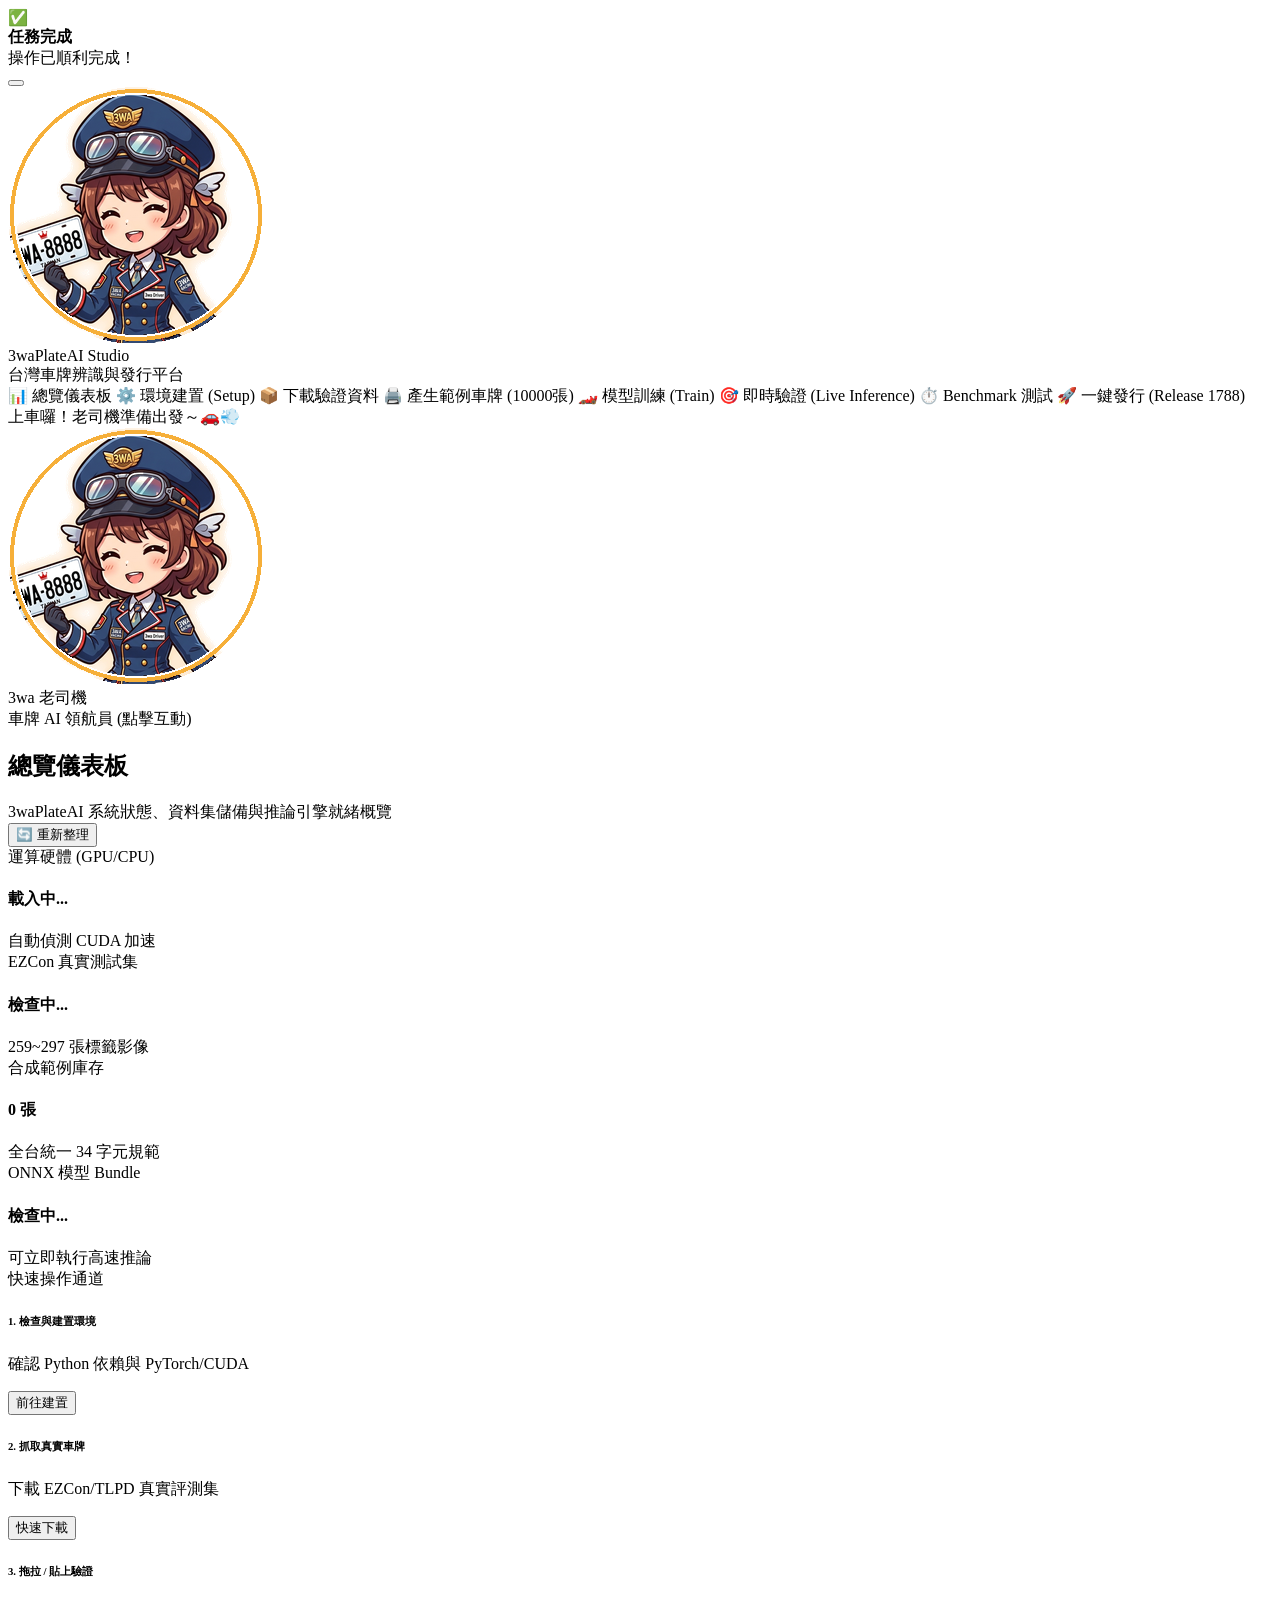
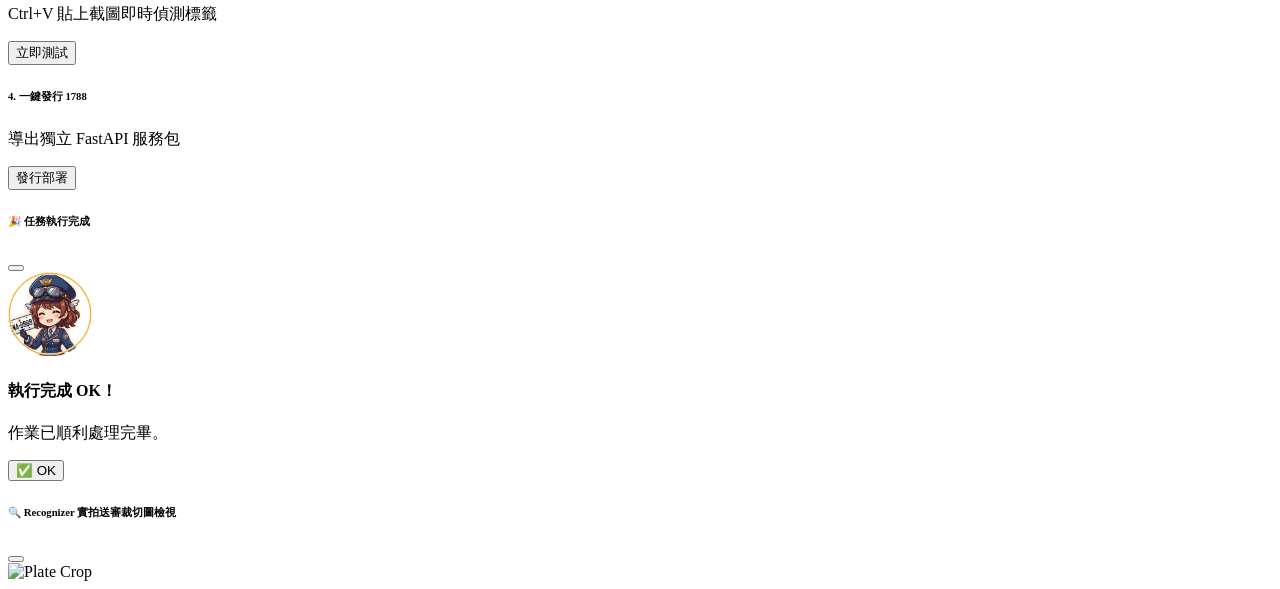
==== web/index.html @ e23be543 "修正辨識狀況" ====
<!doctype html>
<html lang="zh-Hant">
<head>
    <meta charset="utf-8">
    <meta name="viewport" content="width=device-width, initial-scale=1">
    <title>3waPlateAI Studio - 台灣車牌 AI 工作台</title>
    <!-- Local Offline CSS Assets -->
    <link rel="stylesheet" href="/css/reset.css">
    <link rel="stylesheet" href="/css/bootstrap.min.css">
    <link rel="stylesheet" href="/css/app.css">
    <link rel="icon" href="/assets/mascot_avatar.png" type="image/png">
</head>
<body>
<!-- Toast Notification Container -->
<div class="toast-container position-fixed top-0 end-0 p-3" style="z-index: 1080;">
    <div id="app-toast" class="toast align-items-center text-white bg-success border-0 shadow-lg" role="alert" aria-live="assertive" aria-atomic="true">
        <div class="d-flex">
            <div class="toast-body d-flex align-items-center gap-2">
                <span class="fs-4" id="toast-icon">✅</span>
                <div>
                    <strong id="toast-title">任務完成</strong>
                    <div class="small" id="toast-message">操作已順利完成！</div>
                </div>
            </div>
            <button type="button" class="btn-close btn-close-white me-2 m-auto" data-bs-dismiss="toast" aria-label="Close"></button>
        </div>
    </div>
</div>

<div class="layout">
    <!-- Left Navigation Sidebar -->
    <aside class="sidebar">
        <div>
            <div class="brand-section">
                <img src="/assets/mascot_avatar.png" alt="3wa Avatar" class="brand-avatar">
                <div>
                    <div class="brand-title">3waPlateAI Studio</div>
                    <div class="brand-sub">台灣車牌辨識與發行平台</div>
                </div>
            </div>

            <nav class="nav-list">
                <a class="nav-item active" data-tab="dashboard">
                    <span>📊</span> 總覽儀表板
                </a>
                <a class="nav-item" data-tab="env">
                    <span>⚙️</span> 環境建置 (Setup)
                </a>
                <a class="nav-item" data-tab="dataset">
                    <span>📦</span> 下載驗證資料
                </a>
                <a class="nav-item" data-tab="generate">
                    <span>🖨️</span> 產生範例車牌 (10000張)
                </a>
                <a class="nav-item" data-tab="train">
                    <span>🏎️</span> 模型訓練 (Train)
                </a>
                <a class="nav-item" data-tab="inference">
                    <span>🎯</span> 即時驗證 (Live Inference)
                </a>
                <a class="nav-item" data-tab="benchmark">
                    <span>⏱️</span> Benchmark 測試
                </a>
                <a class="nav-item" data-tab="release">
                    <span>🚀</span> 一鍵發行 (Release 1788)
                </a>
            </nav>
        </div>

        <!-- 3wa Mascot Interactive Widget -->
        <div class="sidebar-mascot" id="sidebar-mascot" title="點我切換老司機台詞！">
            <div class="mascot-bubble">
                <span id="mascot-bubble-text">上車囉！老司機準備出發～🚗💨</span>
            </div>
            <div class="mascot-info">
                <img src="/assets/mascot_avatar.png" alt="3wa Mascot" class="mascot-thumb">
                <div>
                    <div class="mascot-name">3wa 老司機</div>
                    <div class="mascot-role">車牌 AI 領航員 (點擊互動)</div>
                </div>
            </div>
        </div>
    </aside>

    <!-- Main Content Area -->
    <main class="main">
        <!-- 1. Dashboard Section -->
        <section id="section-dashboard" class="page-section">
            <div class="top-bar">
                <div>
                    <h1 class="page-title">總覽儀表板</h1>
                    <div class="page-desc">3waPlateAI 系統狀態、資料集儲備與推論引擎就緒概覽</div>
                </div>
                <div>
                    <button class="btn btn-outline-primary btn-sm" onclick="location.reload()">🔄 重新整理</button>
                </div>
            </div>

            <div class="row g-3 mb-4">
                <div class="col-md-3">
                    <div class="panel h-100">
                        <div class="text-muted small">運算硬體 (GPU/CPU)</div>
                        <h4 class="mt-2 text-primary" id="stat-gpu">載入中...</h4>
                        <div class="text-secondary small">自動偵測 CUDA 加速</div>
                    </div>
                </div>
                <div class="col-md-3">
                    <div class="panel h-100">
                        <div class="text-muted small">EZCon 真實測試集</div>
                        <h4 class="mt-2" id="stat-ezcon">檢查中...</h4>
                        <div class="text-secondary small">259~297 張標籤影像</div>
                    </div>
                </div>
                <div class="col-md-3">
                    <div class="panel h-100">
                        <div class="text-muted small">合成範例庫存</div>
                        <h4 class="mt-2 text-success" id="stat-synth">0 張</h4>
                        <div class="text-secondary small">全台統一 34 字元規範</div>
                    </div>
                </div>
                <div class="col-md-3">
                    <div class="panel h-100">
                        <div class="text-muted small">ONNX 模型 Bundle</div>
                        <h4 class="mt-2 text-info" id="stat-model">檢查中...</h4>
                        <div class="text-secondary small">可立即執行高速推論</div>
                    </div>
                </div>
            </div>

            <!-- Quick Action Grid -->
            <div class="panel">
                <div class="panel-title">快速操作通道</div>
                <div class="row g-3">
                    <div class="col-md-6 col-lg-3">
                        <div class="card p-3 border-0 bg-light">
                            <h6>1. 檢查與建置環境</h6>
                            <p class="small text-muted mb-2">確認 Python 依賴與 PyTorch/CUDA</p>
                            <button class="btn btn-primary btn-sm" onclick="$('.nav-item[data-tab=env]').click()">前往建置</button>
                        </div>
                    </div>
                    <div class="col-md-6 col-lg-3">
                        <div class="card p-3 border-0 bg-light">
                            <h6>2. 抓取真實車牌</h6>
                            <p class="small text-muted mb-2">下載 EZCon/TLPD 真實評測集</p>
                            <button class="btn btn-secondary btn-sm" onclick="$('.nav-item[data-tab=dataset]').click()">快速下載</button>
                        </div>
                    </div>
                    <div class="col-md-6 col-lg-3">
                        <div class="card p-3 border-0 bg-light">
                            <h6>3. 拖拉 / 貼上驗證</h6>
                            <p class="small text-muted mb-2">Ctrl+V 貼上截圖即時偵測標籤</p>
                            <button class="btn btn-success btn-sm" onclick="$('.nav-item[data-tab=inference]').click()">立即測試</button>
                        </div>
                    </div>
                    <div class="col-md-6 col-lg-3">
                        <div class="card p-3 border-0 bg-light">
                            <h6>4. 一鍵發行 1788</h6>
                            <p class="small text-muted mb-2">導出獨立 FastAPI 服務包</p>
                            <button class="btn btn-warning btn-sm" onclick="$('.nav-item[data-tab=release]').click()">發行部署</button>
                        </div>
                    </div>
                </div>
            </div>
        </section>

        <!-- 2. Environment Setup Section -->
        <section id="section-env" class="page-section" style="display: none;">
            <div class="top-bar">
                <div>
                    <h1 class="page-title">環境建置 (Environment Setup)</h1>
                    <div class="page-desc">一鍵檢查並建置本機執行環境、依賴套件與顯卡加速支援</div>
                </div>
            </div>

            <div class="panel">
                <div class="panel-title">
                    <span>建置作業進度</span>
                    <button class="btn btn-outline-secondary btn-sm btn-toggle-terminal" data-target="#term-env">展開/收合 Detail</button>
                </div>
                <div class="progress mb-3" style="height: 22px;">
                    <div class="progress-bar progress-bar-striped progress-bar-animated bg-primary" id="prog-env" role="progressbar" style="width: 0%;">0%</div>
                </div>
                <div id="status-box-env" class="task-status-box my-2" style="display: none;"></div>
                <div class="d-flex align-items-center gap-2">
                    <button class="btn btn-primary" id="btn-build-env">🚀 開始環境建置與依賴檢查</button>
                    <span id="badge-env" class="badge bg-success p-2" style="display: none;">✅ 已完成 (100%)</span>
                </div>

                <!-- Hacker Terminal -->
                <div class="terminal-window" id="term-env">
                    <div class="terminal-header">
                        <div class="terminal-dots">
                            <span class="dot red"></span>
                            <span class="dot yellow"></span>
                            <span class="dot green"></span>
                        </div>
                        <span class="terminal-title">Terminal Console - Environment Build</span>
                        <span></span>
                    </div>
                    <div class="terminal-body"></div>
                </div>
            </div>
        </section>

        <!-- 3. Download Datasets Section -->
        <section id="section-dataset" class="page-section" style="display: none;">
            <div class="top-bar">
                <div>
                    <h1 class="page-title">下載驗證資料 (Download Validation Datasets)</h1>
                    <div class="page-desc">快速下載台灣真實車牌影像資料集（含 EZCon 辨識標籤與 TLPD 檢測四角標註）</div>
                </div>
            </div>

            <div class="row g-3">
                <div class="col-md-6">
                    <div class="panel h-100">
                        <h5>EZCon 台灣車牌真實測試集</h5>
                        <p class="text-muted small">來源：Hugging Face <code>EZCon/taiwan-license-plate-recognition</code><br>包含約 259~297 張真實自用小客車照片，具備文字標註與旋轉框。</p>
                        <button class="btn btn-primary" id="btn-fetch-ezcon">📥 下載 EZCon 測試集</button>
                    </div>
                </div>
                <div class="col-md-6">
                    <div class="panel h-100">
                        <h5>TLPD 台灣車輛車牌檢測集</h5>
                        <p class="text-muted small">來源：Hugging Face <code>evan6007/TLPD</code> (MIT 授權)<br>包含 3,032 張台灣車輛街景影像與 LabelMe 車牌多邊形標註。</p>
                        <button class="btn btn-secondary" id="btn-fetch-tlpd">📥 同步 TLPD 檢測集 (3032張)</button>
                    </div>
                </div>
            </div>

            <div class="panel mt-3">
                <div class="panel-title">
                    <span>下載進度與日誌</span>
                    <button class="btn btn-outline-secondary btn-sm btn-toggle-terminal" data-target="#term-dataset">展開/收合 Detail</button>
                </div>
                <div class="progress mb-3" style="height: 22px;">
                    <div class="progress-bar progress-bar-striped progress-bar-animated bg-info" id="prog-dataset" role="progressbar" style="width: 0%;">0%</div>
                </div>
                <div id="status-box-dataset" class="task-status-box my-2" style="display: none;"></div>
                <div class="terminal-window" id="term-dataset">
                    <div class="terminal-header">
                        <div class="terminal-dots">
                            <span class="dot red"></span>
                            <span class="dot yellow"></span>
                            <span class="dot green"></span>
                        </div>
                        <span class="terminal-title">Terminal Console - Dataset Downloader</span>
                        <span></span>
                    </div>
                    <div class="terminal-body"></div>
                </div>
            </div>
        </section>

        <!-- 4. Generate Synthetic Section -->
        <section id="section-generate" class="page-section" style="display: none;">
            <div class="top-bar">
                <div>
                    <h1 class="page-title">產生範例車牌 (Synthetic Data Generation)</h1>
                    <div class="page-desc">使用公路局專屬字型與全台統一規則，大量合成訓練與評測車牌</div>
                </div>
            </div>

            <div class="panel">
                <div class="row g-3 align-items-end mb-3">
                    <div class="col-md-3">
                        <label class="form-label small fw-bold">生成張數</label>
                        <input type="number" class="form-control" id="gen-count" value="10000" min="10" max="100000">
                    </div>
                    <div class="col-md-3">
                        <label class="form-label small fw-bold">車牌字型</label>
                        <select class="form-select" id="gen-font">
                            <option value="taiwan_plate" selected>TaiwanPlate-Regular (台灣車牌專用)</option>
                            <option value="noto_mono">Noto Sans Mono (開源基準)</option>
                        </select>
                    </div>
                    <div class="col-md-3">
                        <label class="form-label small fw-bold">規格模式</label>
                        <select class="form-select" disabled>
                            <option selected>全台統一規格 (tw_standard_v1, 34字元)</option>
                        </select>
                    </div>
                    <div class="col-md-3">
                        <button class="btn btn-success w-100" id="btn-generate-plates">🖨️ 立即產生 10,000 張範例車牌</button>
                    </div>
                </div>

                <div class="panel-title">
                    <span>生成進度</span>
                    <button class="btn btn-outline-secondary btn-sm btn-toggle-terminal" data-target="#term-gen">展開/收合 Detail</button>
                </div>
                <div class="progress mb-3" style="height: 22px;">
                    <div class="progress-bar progress-bar-striped progress-bar-animated bg-success" id="prog-gen" role="progressbar" style="width: 0%;">0%</div>
                </div>
                <div id="status-box-gen" class="task-status-box my-2" style="display: none;"></div>

                <div class="terminal-window" id="term-gen">
                    <div class="terminal-header">
                        <div class="terminal-dots">
                            <span class="dot red"></span>
                            <span class="dot yellow"></span>
                            <span class="dot green"></span>
                        </div>
                        <span class="terminal-title">Terminal Console - Synthetic Generator</span>
                        <span></span>
                    </div>
                    <div class="terminal-body"></div>
                </div>
            </div>
        </section>

        <!-- 5. Train Model Section -->
        <section id="section-train" class="page-section" style="display: none;">
            <div class="top-bar">
                <div>
                    <h1 class="page-title">模型訓練 (Model Training)</h1>
                    <div class="page-desc">以本機 PyTorch CTC 架構進行高效訓練，結束自動匯出 ONNX Model Bundle</div>
                </div>
            </div>

            <div class="panel">
                <div class="row g-3 align-items-end mb-3">
                    <div class="col-md-3">
                        <label class="form-label small fw-bold">訓練資料集 (建議選擇 10,000 張大樣本)</label>
                        <select class="form-select" id="train-dataset-select">
                            <option value="">自動挑選最大樣本 (如 demo-10000)</option>
                        </select>
                    </div>
                    <div class="col-md-2">
                        <label class="form-label small fw-bold">訓練 Epochs</label>
                        <input type="number" class="form-control" id="train-epochs" value="5" min="1" max="100">
                    </div>
                    <div class="col-md-3">
                        <label class="form-label small fw-bold">架構規範</label>
                        <input type="text" class="form-control" value="35 類 (34 字元 + Blank) CTC" disabled>
                    </div>
                    <div class="col-md-2">
                        <button class="btn btn-danger w-100 fw-bold" id="btn-start-train">🏎️ 開始模型訓練</button>
                    </div>
                    <div class="col-md-2">
                        <button class="btn btn-outline-danger w-100 fw-bold" id="btn-stop-train" title="隨時中斷當前訓練">⛔ 中斷訓練</button>
                    </div>
                </div>

                <!-- PyTorch CTC training stat cards -->
                <div class="row g-3 mb-3">
                    <div class="col-6 col-md-3">
                        <div class="card p-3 border-0 bg-light text-center h-100 shadow-sm">
                            <div class="text-muted small fw-bold">目前回合 (Epoch)</div>
                            <div class="fs-4 fw-bold text-dark mt-1" id="train-stat-epoch">0 / 0</div>
                            <div class="small text-secondary">訓練推進狀態</div>
                        </div>
                    </div>
                    <div class="col-6 col-md-3">
                        <div class="card p-3 border-0 bg-light text-center h-100 shadow-sm">
                            <div class="text-muted small fw-bold">訓練損失 (Train Loss)</div>
                            <div class="fs-4 fw-bold mt-1" style="color: #ef4444;" id="train-stat-loss">--</div>
                            <div class="small text-secondary">CTC Loss (越低越好)</div>
                        </div>
                    </div>
                    <div class="col-6 col-md-3">
                        <div class="card p-3 border-0 bg-light text-center h-100 shadow-sm">
                            <div class="text-muted small fw-bold">驗證損失 (Val Loss)</div>
                            <div class="fs-4 fw-bold mt-1" style="color: #8b5cf6;" id="train-stat-vloss">--</div>
                            <div class="small text-secondary">獨立驗證集 Loss</div>
                        </div>
                    </div>
                    <div class="col-6 col-md-3">
                        <div class="card p-3 border-0 bg-light text-center h-100 shadow-sm">
                            <div class="text-muted small fw-bold">驗證準確率 (Val Accuracy)</div>
                            <div class="fs-4 fw-bold mt-1" style="color: #06b6d4;" id="train-stat-acc">--%</div>
                            <div class="small text-secondary">全字元精準比對率</div>
                        </div>
                    </div>
                </div>

                <!-- Dual View: Left = PyTorch CTC metrics, Right = GPU VRAM real-time usage -->
                <div class="row g-3 mb-3">
                    <div class="col-lg-6">
                        <div class="card p-3 border h-100 shadow-sm bg-white">
                            <div class="d-flex justify-content-between align-items-center mb-2">
                                <h6 class="fw-bold mb-0 text-dark">📈 PyTorch CTC 指標收斂曲線 (Loss & Acc)</h6>
                                <span class="badge bg-secondary-subtle text-secondary" id="train-chart-status">尚未開始訓練</span>
                            </div>
                            <div id="chart-train-metrics" style="width: 100%; height: 320px;"></div>
                        </div>
                    </div>
                    <div class="col-lg-6">
                        <div class="card p-3 border h-100 shadow-sm bg-white">
                            <div class="d-flex justify-content-between align-items-center mb-2">
                                <div class="d-flex align-items-center gap-2">
                                    <h6 class="fw-bold mb-0 text-dark">🖥️ GPU 使用率 / 顯存 即時監控</h6>
                                    <span class="badge bg-dark text-white font-monospace small" id="gram-device-badge">NVIDIA GPU</span>
                                </div>
                                <span class="badge bg-primary-subtle text-primary fw-bold" id="gram-usage-text">3秒更新中...</span>
                            </div>
                            <div id="chart-train-gram" style="width: 100%; height: 320px;"></div>
                        </div>
                    </div>
                </div>

                <div class="panel-title">
                    <span>訓練與導出進度</span>
                    <button class="btn btn-outline-secondary btn-sm btn-toggle-terminal" data-target="#term-train">展開/收合 Detail</button>
                </div>
                <div class="progress mb-3" style="height: 22px;">
                    <div class="progress-bar progress-bar-striped progress-bar-animated bg-danger" id="prog-train" role="progressbar" style="width: 0%;">0%</div>
                </div>
                <div id="status-box-train" class="task-status-box my-2" style="display: none;"></div>

                <div class="terminal-window" id="term-train">
                    <div class="terminal-header">
                        <div class="terminal-dots">
                            <span class="dot red"></span>
                            <span class="dot yellow"></span>
                            <span class="dot green"></span>
                        </div>
                        <span class="terminal-title">Terminal Console - PyTorch Trainer & Exporter</span>
                        <span></span>
                    </div>
                    <div class="terminal-body"></div>
                </div>
            </div>
        </section>

        <!-- 6. Live Inference Section (Drag, Drop, Paste) -->
        <section id="section-inference" class="page-section" style="display: none;">
            <div class="top-bar">
                <div>
                    <h1 class="page-title">即時驗證 (Live Inference & Detection)</h1>
                    <div class="page-desc">支援拖拉上傳、點擊檔案，或直接在視窗中按下 Ctrl+V 貼上剪貼簿截圖</div>
                </div>
            </div>

            <!-- Drag & Drop / Paste Box -->
            <div class="drop-zone" id="drop-zone" onclick="$('#file-input').click()">
                <div class="drop-icon">📁</div>
                <div class="drop-text">拖拉圖片到這裡、點擊上傳、或直接按下 Ctrl+V 貼上截圖</div>
                <div class="drop-sub">支援 JPG、PNG、WEBP 格式，立即自動辨識並標繪邊框</div>
            </div>
            <input type="file" id="file-input" style="display: none;" accept="image/*">

            <div id="infer-loading" class="text-center py-2 text-primary fw-bold" style="display: none;">
                <div class="spinner-border spinner-border-sm me-2" role="status"></div>
                老司機正在加速辨識中...
            </div>

            <!-- Inference Diagnostics Bar -->
            <div id="infer-diagnostic-bar" class="panel py-2 px-3 mb-3 bg-light border shadow-sm" style="display: none;">
                <div class="d-flex align-items-center justify-content-between flex-wrap gap-2 small">
                    <div class="d-flex align-items-center flex-wrap gap-2">
                        <span class="fw-bold text-dark">🔬 運作診斷：</span>
                        <span class="badge bg-secondary" id="diag-bundle">Bundle: active-v1</span>
                        <span class="badge bg-dark" id="diag-model-id">Model: -</span>
                        <span class="badge" id="diag-pipeline-mode">管線: -</span>
                        <span class="badge" id="diag-locator">定位方式: -</span>
                    </div>
                    <div class="d-flex align-items-center flex-wrap gap-2 font-monospace text-muted" id="diag-timings">
                        <span>🔍 定位: <strong id="time-locator">0</strong> ms</span>
                        <span>|</span>
                        <span>📐 校正: <strong id="time-rect">0</strong> ms</span>
                        <span>|</span>
                        <span>🧠 推論: <strong id="time-onnx">0</strong> ms</span>
                        <span>|</span>
                        <span>🔤 解碼: <strong id="time-ctc">0</strong> ms</span>
                        <span>|</span>
                        <span>⏱️ 總計: <strong id="time-total" class="text-primary fw-bold">0</strong> ms</span>
                    </div>
                </div>
            </div>

            <div class="row g-3">
                <!-- Left: Visual Canvas Window -->
                <div class="col-lg-7">
                    <div class="panel">
                        <div class="panel-title">🎯 車牌視覺化視窗</div>
                        <div class="visual-container">
                            <canvas id="canvas-visual"></canvas>
                        </div>
                    </div>
                </div>

                <!-- Right: Detected Objects Table -->
                <div class="col-lg-5">
                    <div class="panel h-100">
                        <div class="panel-title d-flex justify-content-between align-items-center">
                            <span>📋 辨識物件與診斷清單</span>
                            <span class="badge bg-light text-muted border fw-normal" id="badge-det-count">0 物件</span>
                        </div>
                        <div class="table-responsive">
                            <table class="table table-sm align-middle" id="table-infer-list">
                                <thead>
                                    <tr>
                                        <th>#</th>
                                        <th>送審裁切圖</th>
                                        <th>車牌 (預測)</th>
                                        <th>Greedy 原文</th>
                                        <th title="未經實拍校準，不代表辨識正確率">OCR 分數</th>
                                        <th>階段耗時</th>
                                    </tr>
                                </thead>
                                <tbody>
                                    <tr>
                                        <td colspan="6" class="text-center text-muted py-4">請上傳或貼上圖片進行驗證</td>
                                    </tr>
                                </tbody>
                            </table>
                        </div>
                    </div>
                </div>
            </div>
        </section>

        <!-- 7. Benchmark Section -->
        <section id="section-benchmark" class="page-section" style="display: none;">
            <div class="top-bar">
                <div>
                    <h1 class="page-title">Release API Benchmark</h1>
                    <div class="page-desc">測試 3waPlateAI 代表查詢與推論效能，數據包含瀏覽器 AJAX 與本地伺服器處理時間</div>
                </div>
            </div>

            <div class="panel">
                <div class="toolbar">
                    <div>
                        <label class="form-label small fw-bold">每組回合</label>
                        <input type="number" class="form-control" id="bench-rounds" value="10">
                    </div>
                    <div>
                        <label class="form-label small fw-bold">Warmup</label>
                        <input type="number" class="form-control" id="bench-warmup" value="2">
                    </div>
                    <div>
                        <button class="btn btn-primary" id="btn-run-benchmark">開始測試</button>
                    </div>
                </div>

                <div class="progress mb-3" style="height: 22px;">
                    <div class="progress-bar progress-bar-striped progress-bar-animated bg-primary" id="prog-benchmark" role="progressbar" style="width: 0%;">0%</div>
                </div>
                <div id="status-box-benchmark" class="task-status-box my-2" style="display: none;"></div>

                <div class="terminal-window" id="term-benchmark">
                    <div class="terminal-header">
                        <div class="terminal-dots">
                            <span class="dot red"></span>
                            <span class="dot yellow"></span>
                            <span class="dot green"></span>
                        </div>
                        <span class="terminal-title">Terminal Console - Benchmark Runner</span>
                        <span></span>
                    </div>
                    <div class="terminal-body"></div>
                </div>
            </div>

            <!-- Benchmark Results -->
            <div id="benchmark-result-panel" style="display: none;">
                <div class="panel">
                    <div class="panel-title">評測統計數據</div>
                    <div class="table-responsive">
                        <table class="table table-hover align-middle" id="table-benchmark">
                            <thead class="table-light">
                                <tr>
                                    <th>案例</th>
                                    <th>API</th>
                                    <th>查詢</th>
                                    <th>成功率</th>
                                    <th>準確率</th>
                                    <th>avg ms</th>
                                    <th>p50 ms</th>
                                    <th>p95 ms</th>
                                    <th>max ms</th>
                                    <th>QPS</th>
                                </tr>
                            </thead>
                            <tbody></tbody>
                        </table>
                    </div>

                    <!-- ECharts Visual Chart -->
                    <div class="mt-4" style="height: 260px;" id="chart-benchmark"></div>

                    <!-- Markdown Export -->
                    <div class="mt-4">
                        <div class="d-flex justify-content-between align-items-center mb-2">
                            <span class="fw-bold small text-muted">README Benchmark 表格 (Markdown 原始碼)</span>
                            <button class="btn btn-sm btn-outline-dark" id="btn-copy-markdown">📋 一鍵複製 Markdown</button>
                        </div>
                        <div class="markdown-box" id="benchmark-markdown"></div>
                    </div>
                </div>
            </div>
        </section>

        <!-- 8. One-Click Release Section (Port 1788) -->
        <section id="section-release" class="page-section" style="display: none;">
            <div class="top-bar">
                <div>
                    <h1 class="page-title">一鍵發行 (Release Standalone API)</h1>
                    <div class="page-desc">一鍵打包獨立輕量 FastAPI 與模型 Bundle，方便搬去其他專案用 localhost:1788 一起發發快速部署！</div>
                </div>
            </div>

            <div class="panel">
                <h5>發行目標設定</h5>
                <p class="text-muted small">發行包將輸出至 <code>release/3wa_plate_api/</code>，內含 <code>run_api_1788.bat</code> 與極簡 <code>requirements.txt</code>。</p>
                <button class="btn btn-warning btn-lg fw-bold" id="btn-release">🚀 一鍵打包發行 (Port 1788 一起發發)</button>

                <div class="progress my-3" style="height: 22px;">
                    <div class="progress-bar progress-bar-striped progress-bar-animated bg-warning" id="prog-release" role="progressbar" style="width: 0%;">0%</div>
                </div>
                <div id="status-box-release" class="task-status-box my-2" style="display: none;"></div>

                <div class="terminal-window" id="term-release">
                    <div class="terminal-header">
                        <div class="terminal-dots">
                            <span class="dot red"></span>
                            <span class="dot yellow"></span>
                            <span class="dot green"></span>
                        </div>
                        <span class="terminal-title">Terminal Console - Release Packager</span>
                        <span></span>
                    </div>
                    <div class="terminal-body"></div>
                </div>

                <!-- Release Success Card -->
                <div class="card bg-success-subtle border-success p-4 mt-3" id="release-success-card" style="display: none;">
                    <h5 class="text-success fw-bold">🎉 發行套件打包成功！</h5>
                    <p class="mb-2">發行目錄：<code>release/3wa_plate_api/</code></p>
                    <p class="mb-3">您可以直接將 <code>release/3wa_plate_api/</code> 整包複製到任何 Python 專案目錄，並在該目錄下執行：</p>
                    <pre class="bg-dark text-white p-3 rounded"><code>run_api_1788.bat</code></pre>
                    <p class="mb-0 small text-muted">獨立 API 服務將立即在 <strong>http://localhost:1788</strong> 啟動對外提供推論服務！</p>
                </div>
            </div>
        </section>
<!-- Universal Task OK Modal -->
<div class="modal fade" id="modal-task-ok" tabindex="-1" aria-hidden="true">
  <div class="modal-dialog modal-dialog-centered">
    <div class="modal-content border-0 shadow-lg">
      <div class="modal-header bg-success text-white py-2 px-3">
        <h6 class="modal-title d-flex align-items-center gap-2 mb-0">
          <span>🎉</span> <span id="modal-ok-title">任務執行完成</span>
        </h6>
        <button type="button" class="btn-close btn-close-white" data-bs-dismiss="modal" aria-label="Close"></button>
      </div>
      <div class="modal-body p-4 text-center">
        <img src="/assets/mascot_avatar.png" class="rounded-circle mb-3 border border-3 border-warning shadow-sm" width="84" height="84" alt="3wa Mascot">
        <h4 class="text-success fw-bold mb-2" id="modal-ok-heading">執行完成 OK！</h4>
        <p class="text-secondary mb-0" id="modal-ok-msg">作業已順利處理完畢。</p>
      </div>
      <div class="modal-footer justify-content-center border-0 pt-0 pb-3">
        <button type="button" class="btn btn-success px-5 fw-bold btn-lg" data-bs-dismiss="modal" id="btn-modal-ok-confirm">
          ✅ OK
        </button>
      </div>
    </div>
  </div>
</div>

<!-- Crop Inspection Modal -->
<div class="modal fade" id="modal-crop-inspect" tabindex="-1" aria-hidden="true">
  <div class="modal-dialog modal-dialog-centered">
    <div class="modal-content border-0 shadow-lg">
      <div class="modal-header bg-dark text-white py-2 px-3">
        <h6 class="modal-title d-flex align-items-center gap-2 mb-0">
          <span>🔍</span> <span>Recognizer 實拍送審裁切圖檢視</span>
        </h6>
        <button type="button" class="btn-close btn-close-white" data-bs-dismiss="modal" aria-label="Close"></button>
      </div>
      <div class="modal-body p-3 text-center bg-light">
        <img id="modal-crop-img" src="" class="img-fluid border rounded shadow-sm bg-white" style="max-height: 200px;" alt="Plate Crop">
        <div class="mt-3 text-start bg-white p-3 rounded border small font-monospace" id="modal-crop-details"></div>
      </div>
    </div>
  </div>
</div>

<!-- Local Offline JS Assets -->
<script src="/js/jquery.min.js"></script>
<script src="/js/bootstrap.bundle.min.js"></script>
<script src="/js/echarts.min.js"></script>
<script src="/js/app.js"></script>
</body>
</html>
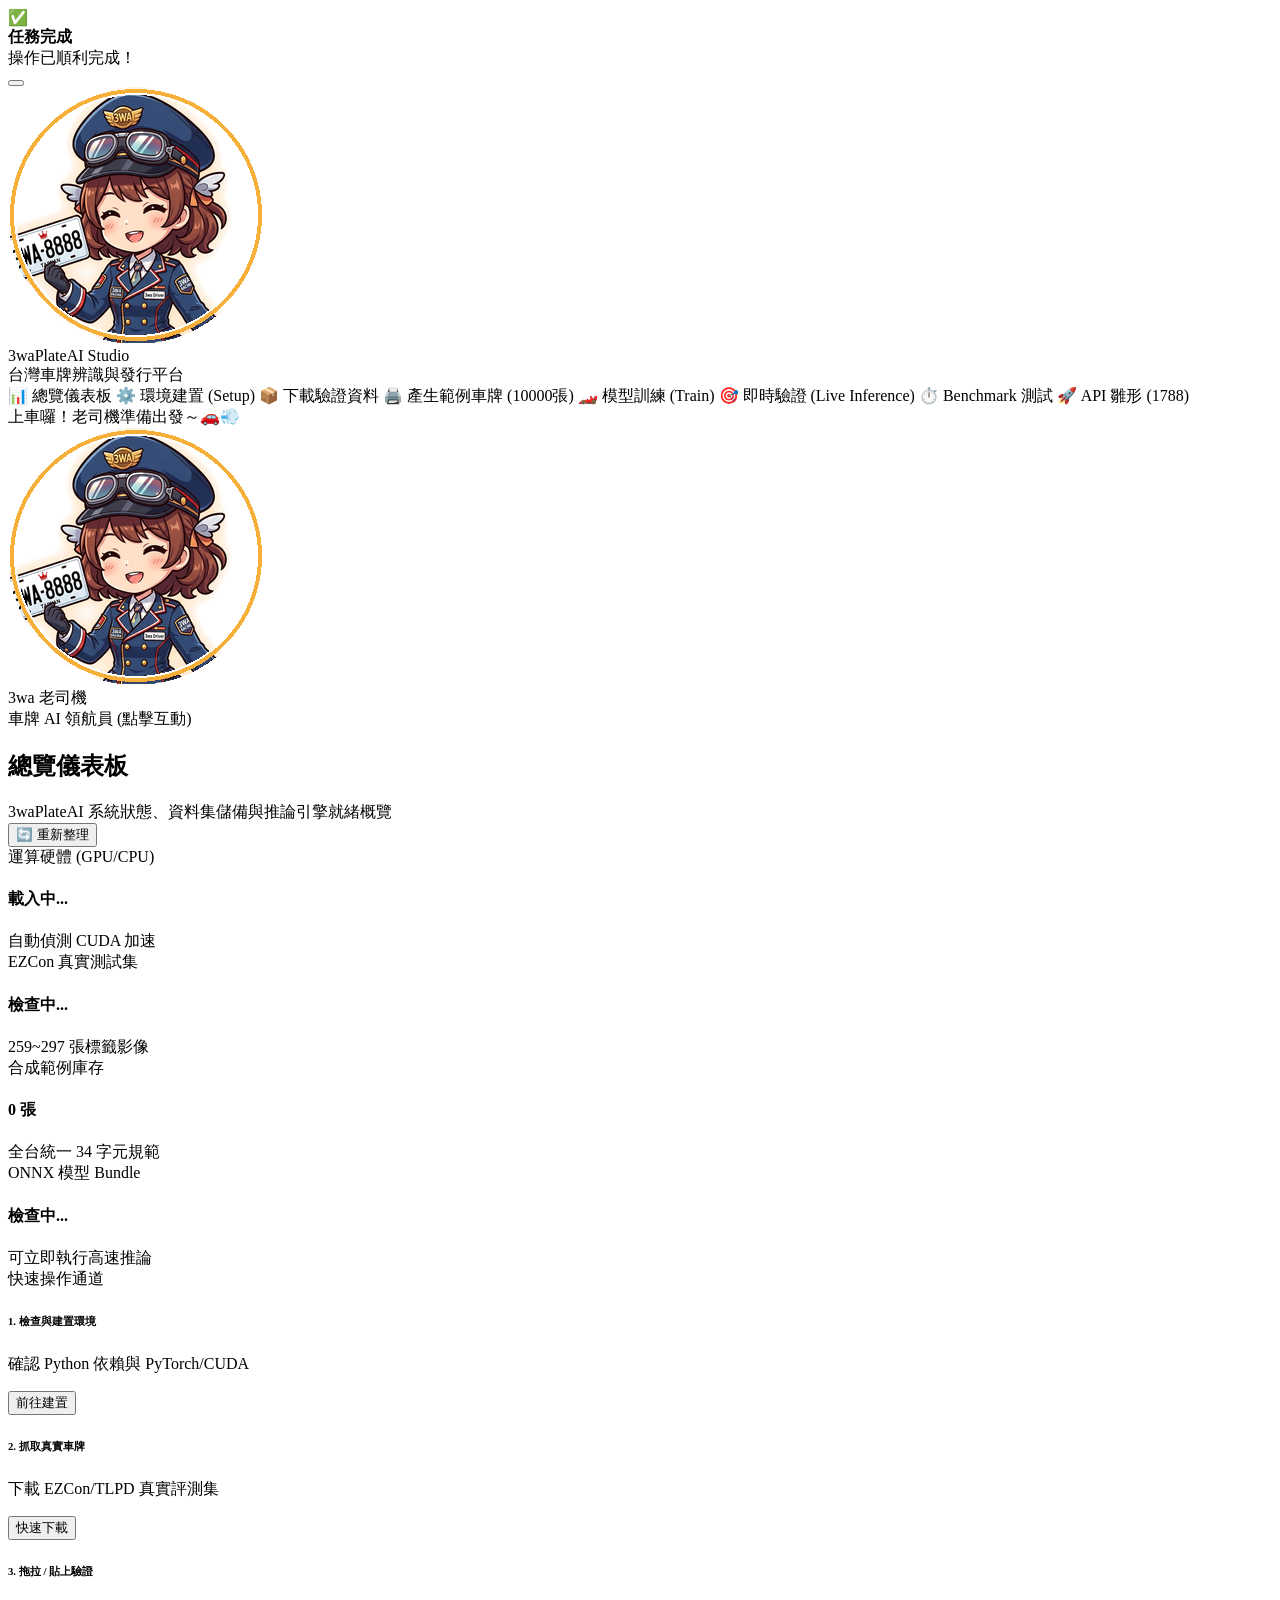
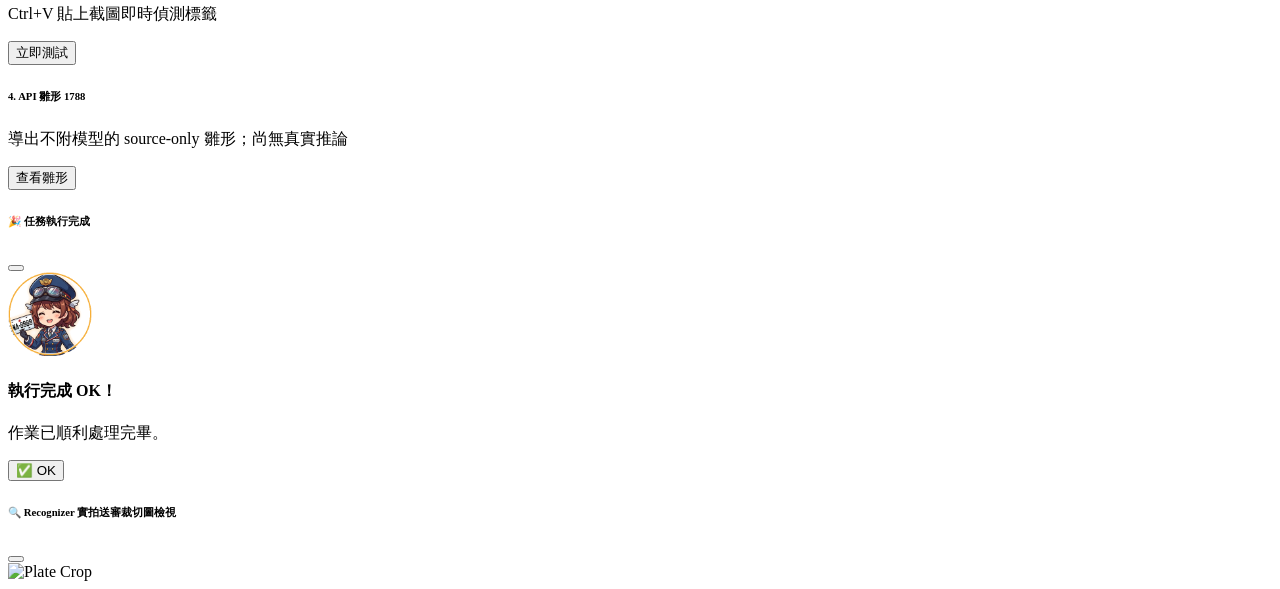
==== commit 9da20c6a: "fix(release): keep 1788 scaffold source-only Record the Resource Center design checkpoint for later " ====
--- a/web/index.html
+++ b/web/index.html
@@ -62,7 +62,7 @@
                     <span>⏱️</span> Benchmark 測試
                 </a>
                 <a class="nav-item" data-tab="release">
-                    <span>🚀</span> 一鍵發行 (Release 1788)
+                    <span>🚀</span> API 雛形 (1788)
                 </a>
             </nav>
         </div>
@@ -154,9 +154,9 @@
                     </div>
                     <div class="col-md-6 col-lg-3">
                         <div class="card p-3 border-0 bg-light">
-                            <h6>4. 一鍵發行 1788</h6>
-                            <p class="small text-muted mb-2">導出獨立 FastAPI 服務包</p>
-                            <button class="btn btn-warning btn-sm" onclick="$('.nav-item[data-tab=release]').click()">發行部署</button>
+                            <h6>4. API 雛形 1788</h6>
+                            <p class="small text-muted mb-2">導出不附模型的 source-only 雛形；尚無真實推論</p>
+                            <button class="btn btn-warning btn-sm" onclick="$('.nav-item[data-tab=release]').click()">查看雛形</button>
                         </div>
                     </div>
                 </div>
@@ -439,6 +439,20 @@
                 <div class="drop-sub">支援 JPG、PNG、WEBP 格式，立即自動辨識並標繪邊框</div>
             </div>
             <input type="file" id="file-input" style="display: none;" accept="image/*">
+            <div class="form-check form-switch mt-2 small">
+                <input class="form-check-input" type="checkbox" role="switch" id="toggle-candidate-preview">
+                <label class="form-check-label" for="toggle-candidate-preview">
+                    本機 A/B 候選定位預覽（現役模型不會被替換）
+                </label>
+            </div>
+            <div class="d-flex align-items-center gap-2 mt-2 small">
+                <label for="candidate-preview-kind" class="text-muted">候選辨識器：</label>
+                <select id="candidate-preview-kind" class="form-select form-select-sm" style="max-width: 330px;" disabled>
+                    <option value="native-preview">原本的本機候選模型</option>
+                    <option value="fpga-lpr-mit">作者 CPM + LPRNet（MIT，OCR 實驗）</option>
+                </select>
+                <span class="text-muted">外部 OCR 仍仰賴本機 Detector 定位，尚無獨立實拍盲測。</span>
+            </div>
 
             <div id="infer-loading" class="text-center py-2 text-primary fw-bold" style="display: none;">
                 <div class="spinner-border spinner-border-sm me-2" role="status"></div>
@@ -468,6 +482,7 @@
                     </div>
                 </div>
             </div>
+            <div id="infer-ab-summary" class="alert alert-info small" style="display: none;" aria-live="polite"></div>
 
             <div class="row g-3">
                 <!-- Left: Visual Canvas Window -->
@@ -597,15 +612,15 @@
         <section id="section-release" class="page-section" style="display: none;">
             <div class="top-bar">
                 <div>
-                    <h1 class="page-title">一鍵發行 (Release Standalone API)</h1>
-                    <div class="page-desc">一鍵打包獨立輕量 FastAPI 與模型 Bundle，方便搬去其他專案用 localhost:1788 一起發發快速部署！</div>
+                    <h1 class="page-title">獨立 API 雛形 (Port 1788)</h1>
+                    <div class="page-desc">僅打包 source-only FastAPI 雛形，不附模型 Bundle；真實辨識服務尚未完成。</div>
                 </div>
             </div>
 
             <div class="panel">
                 <h5>發行目標設定</h5>
-                <p class="text-muted small">發行包將輸出至 <code>release/3wa_plate_api/</code>，內含 <code>run_api_1788.bat</code> 與極簡 <code>requirements.txt</code>。</p>
-                <button class="btn btn-warning btn-lg fw-bold" id="btn-release">🚀 一鍵打包發行 (Port 1788 一起發發)</button>
+                <p class="text-muted small">source-only 雛形將輸出至 <code>release/3wa_plate_api/</code>，不複製本機模型；有效圖片的推論請求目前回 HTTP 503。</p>
+                <button class="btn btn-warning btn-lg fw-bold" id="btn-release">打包 API 雛形 (不附模型)</button>
 
                 <div class="progress my-3" style="height: 22px;">
                     <div class="progress-bar progress-bar-striped progress-bar-animated bg-warning" id="prog-release" role="progressbar" style="width: 0%;">0%</div>
@@ -627,11 +642,11 @@
 
                 <!-- Release Success Card -->
                 <div class="card bg-success-subtle border-success p-4 mt-3" id="release-success-card" style="display: none;">
-                    <h5 class="text-success fw-bold">🎉 發行套件打包成功！</h5>
+                    <h5 class="text-success fw-bold">API source-only 雛形打包完成</h5>
                     <p class="mb-2">發行目錄：<code>release/3wa_plate_api/</code></p>
-                    <p class="mb-3">您可以直接將 <code>release/3wa_plate_api/</code> 整包複製到任何 Python 專案目錄，並在該目錄下執行：</p>
+                    <p class="mb-3">此目錄不附模型，尚未提供真實辨識；可在該目錄下啟動雛形：</p>
                     <pre class="bg-dark text-white p-3 rounded"><code>run_api_1788.bat</code></pre>
-                    <p class="mb-0 small text-muted">獨立 API 服務將立即在 <strong>http://localhost:1788</strong> 啟動對外提供推論服務！</p>
+                    <p class="mb-0 small text-muted">服務可在 <strong>http://localhost:1788</strong> 啟動，但推論請求會回 HTTP 503，不能作為正式辨識結果。</p>
                 </div>
             </div>
         </section>
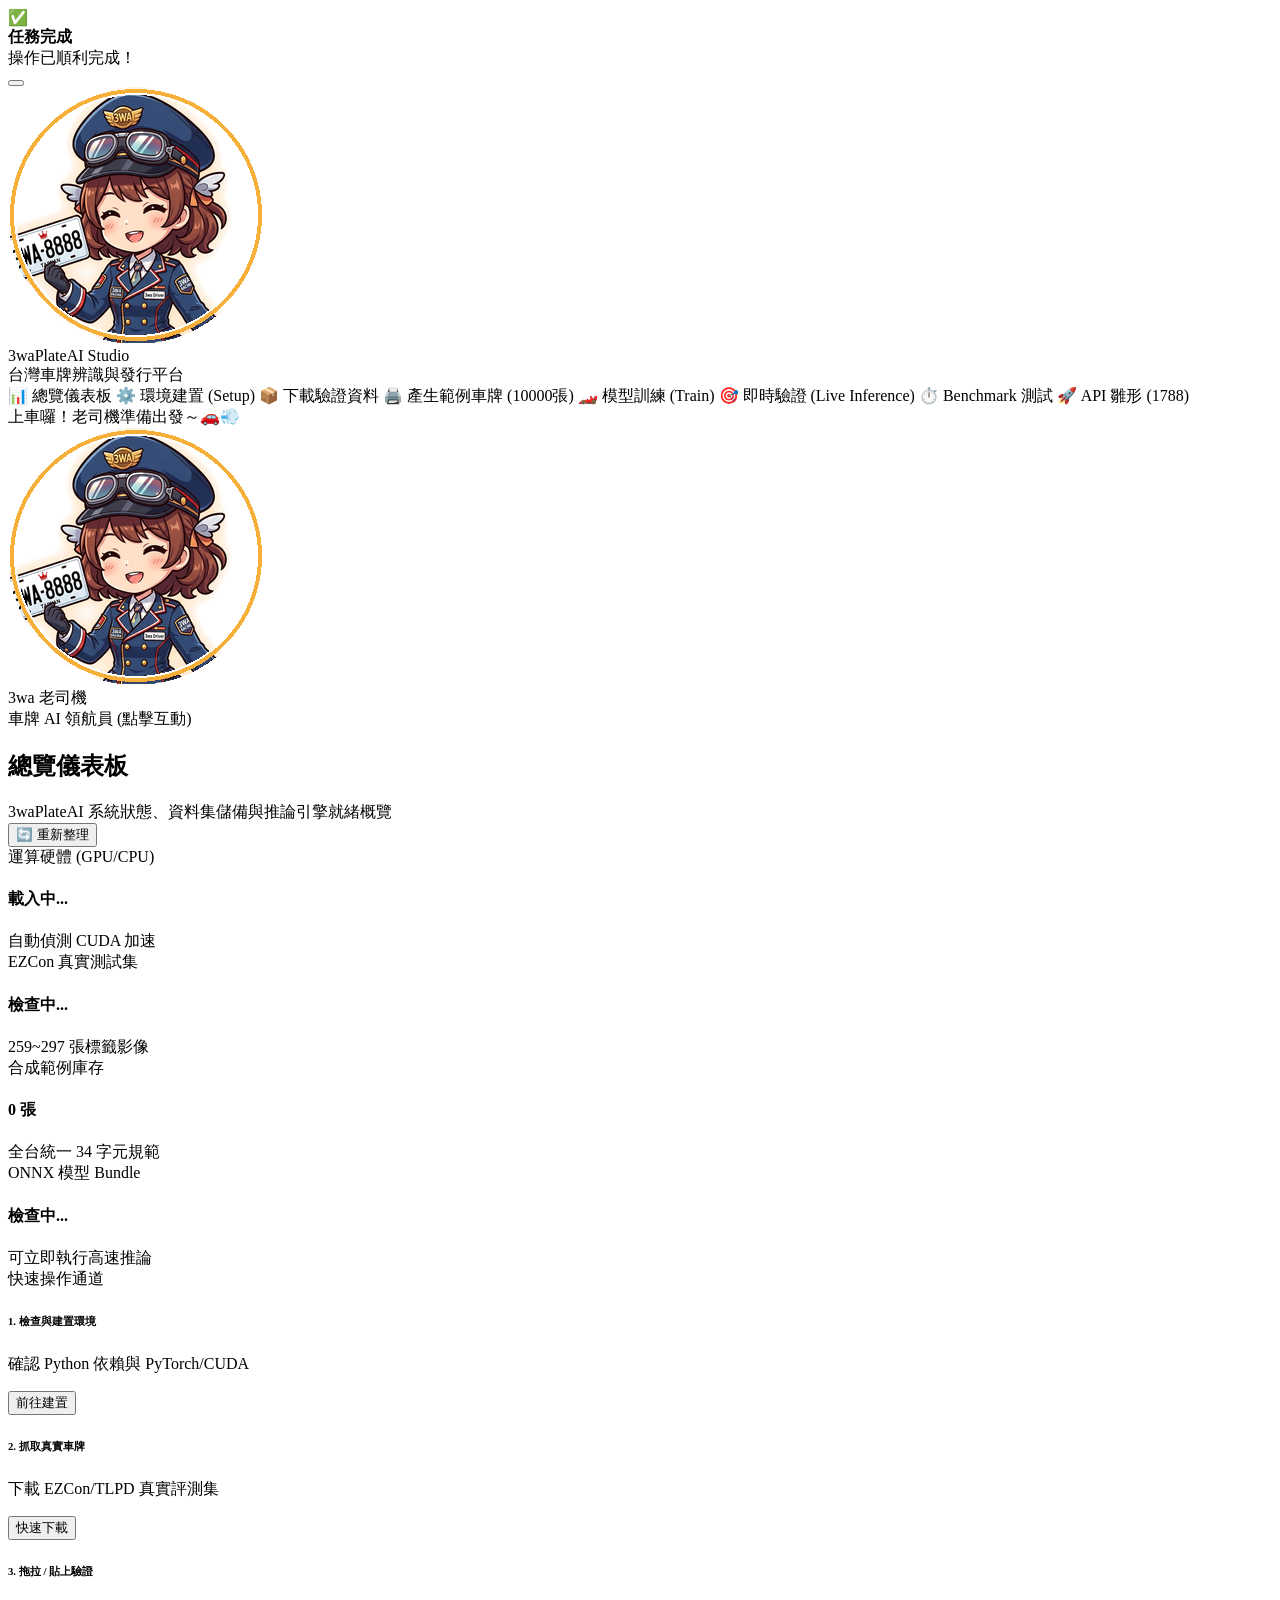
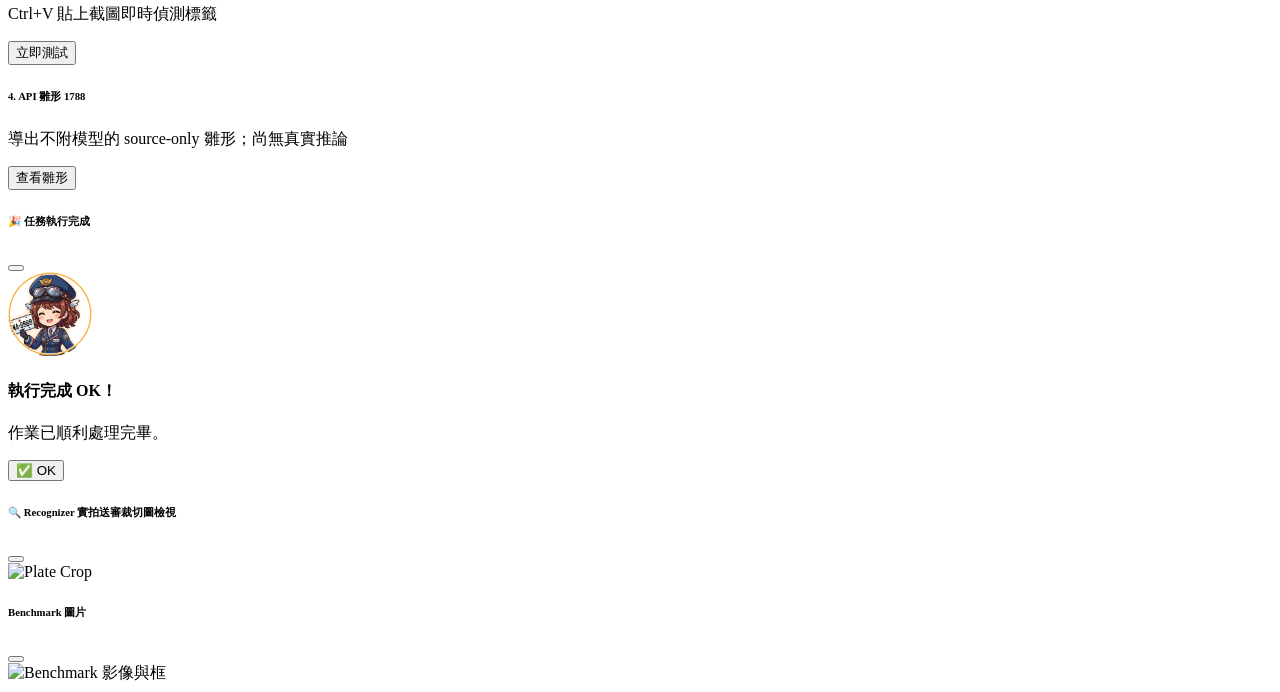
==== commit ea8a2a94: "feat(studio): add image-backed benchmark detail reports" ====
--- a/web/index.html
+++ b/web/index.html
@@ -168,7 +168,7 @@
             <div class="top-bar">
                 <div>
                     <h1 class="page-title">環境建置 (Environment Setup)</h1>
-                    <div class="page-desc">一鍵檢查並建置本機執行環境、依賴套件與顯卡加速支援</div>
+                    <div class="page-desc">檢查本機依賴與顯卡支援。需要安裝或修復時，請在專案目錄執行 run_build.ps1。</div>
                 </div>
             </div>
 
@@ -182,7 +182,7 @@
                 </div>
                 <div id="status-box-env" class="task-status-box my-2" style="display: none;"></div>
                 <div class="d-flex align-items-center gap-2">
-                    <button class="btn btn-primary" id="btn-build-env">🚀 開始環境建置與依賴檢查</button>
+                    <button class="btn btn-primary" id="btn-build-env">🔎 檢查依賴與執行環境</button>
                     <span id="badge-env" class="badge bg-success p-2" style="display: none;">✅ 已完成 (100%)</span>
                 </div>
 
@@ -216,6 +216,7 @@
                     <div class="panel h-100">
                         <h5>EZCon 台灣車牌真實測試集</h5>
                         <p class="text-muted small">來源：Hugging Face <code>EZCon/taiwan-license-plate-recognition</code><br>包含約 259~297 張真實自用小客車照片，具備文字標註與旋轉框。</p>
+                        <label class="d-block small mb-2"><input type="checkbox" id="ezcon-license-ack"> 我了解此資料授權尚未審核，僅用於本機實驗，不納入發行。</label>
                         <button class="btn btn-primary" id="btn-fetch-ezcon">📥 下載 EZCon 測試集</button>
                     </div>
                 </div>
@@ -257,7 +258,7 @@
             <div class="top-bar">
                 <div>
                     <h1 class="page-title">產生範例車牌 (Synthetic Data Generation)</h1>
-                    <div class="page-desc">使用公路局專屬字型與全台統一規則，大量合成訓練與評測車牌</div>
+                    <div class="page-desc">使用選定字型與全台統一規則合成車牌；每次建立獨立資料集，保留既有資料。</div>
                 </div>
             </div>
 
@@ -281,7 +282,7 @@
                         </select>
                     </div>
                     <div class="col-md-3">
-                        <button class="btn btn-success w-100" id="btn-generate-plates">🖨️ 立即產生 10,000 張範例車牌</button>
+                        <button class="btn btn-success w-100" id="btn-generate-plates">🖨️ 建立新的範例車牌資料集</button>
                     </div>
                 </div>
 
@@ -440,16 +441,16 @@
             </div>
             <input type="file" id="file-input" style="display: none;" accept="image/*">
             <div class="form-check form-switch mt-2 small">
-                <input class="form-check-input" type="checkbox" role="switch" id="toggle-candidate-preview">
+                <input class="form-check-input" type="checkbox" role="switch" id="toggle-candidate-preview" checked>
                 <label class="form-check-label" for="toggle-candidate-preview">
-                    本機 A/B 候選定位預覽（現役模型不會被替換）
+                    本機 A/B 辨識對照（預設使用 MIT；現役模型不會被替換）
                 </label>
             </div>
             <div class="d-flex align-items-center gap-2 mt-2 small">
                 <label for="candidate-preview-kind" class="text-muted">候選辨識器：</label>
-                <select id="candidate-preview-kind" class="form-select form-select-sm" style="max-width: 330px;" disabled>
+                <select id="candidate-preview-kind" class="form-select form-select-sm" style="max-width: 330px;">
                     <option value="native-preview">原本的本機候選模型</option>
-                    <option value="fpga-lpr-mit">作者 CPM + LPRNet（MIT，OCR 實驗）</option>
+                    <option value="fpga-lpr-mit" selected>作者 CPM + LPRNet（MIT，OCR 實驗）</option>
                 </select>
                 <span class="text-muted">外部 OCR 仍仰賴本機 Detector 定位，尚無獨立實拍盲測。</span>
             </div>
@@ -463,7 +464,7 @@
             <div id="infer-diagnostic-bar" class="panel py-2 px-3 mb-3 bg-light border shadow-sm" style="display: none;">
                 <div class="d-flex align-items-center justify-content-between flex-wrap gap-2 small">
                     <div class="d-flex align-items-center flex-wrap gap-2">
-                        <span class="fw-bold text-dark">🔬 運作診斷：</span>
+                        <span class="fw-bold text-dark">🔬 現役模型運作診斷：</span>
                         <span class="badge bg-secondary" id="diag-bundle">Bundle: active-v1</span>
                         <span class="badge bg-dark" id="diag-model-id">Model: -</span>
                         <span class="badge" id="diag-pipeline-mode">管線: -</span>
@@ -499,7 +500,11 @@
                 <div class="col-lg-5">
                     <div class="panel h-100">
                         <div class="panel-title d-flex justify-content-between align-items-center">
-                            <span>📋 辨識物件與診斷清單</span>
+                            <span>📋 分模型辨識結果</span>
+                        </div>
+                        <div id="infer-candidate-list" class="mb-3 pb-3 border-bottom" style="display: none;"></div>
+                        <div class="d-flex justify-content-between align-items-center mb-2">
+                            <strong id="infer-active-label">現役模型 · active-v1</strong>
                             <span class="badge bg-light text-muted border fw-normal" id="badge-det-count">0 物件</span>
                         </div>
                         <div class="table-responsive">
@@ -530,8 +535,8 @@
         <section id="section-benchmark" class="page-section" style="display: none;">
             <div class="top-bar">
                 <div>
-                    <h1 class="page-title">Release API Benchmark</h1>
-                    <div class="page-desc">測試 3waPlateAI 代表查詢與推論效能，數據包含瀏覽器 AJAX 與本地伺服器處理時間</div>
+                    <h1 class="page-title">模型 Benchmark</h1>
+                    <div class="page-desc">固定樣本比較辨識結果與伺服器推論時間；不含模型載入、磁碟與 HTTP。重複回合不增加獨立樣本數。</div>
                 </div>
             </div>
 
@@ -539,11 +544,39 @@
                 <div class="toolbar">
                     <div>
                         <label class="form-label small fw-bold">每組回合</label>
-                        <input type="number" class="form-control" id="bench-rounds" value="10">
+                        <input type="number" class="form-control" id="bench-rounds" value="1" min="1" max="20">
                     </div>
                     <div>
                         <label class="form-label small fw-bold">Warmup</label>
-                        <input type="number" class="form-control" id="bench-warmup" value="2">
+                        <input type="number" class="form-control" id="bench-warmup" value="2" min="0" max="20">
+                    </div>
+                    <div class="col-md-4">
+                        <label for="bench-model" class="form-label">評測模型</label>
+                        <select id="bench-model" class="form-select">
+                            <option value="active-v1">現役 active-v1</option>
+                            <option value="native-preview">本機原生候選</option>
+                            <option value="fpga-lpr-mit">MIT CPM + LPRNet 候選</option>
+                            <option value="compare">A/B：active-v1 與 MIT 候選</option>
+                        </select>
+                    </div>
+                    <div class="col-md-4">
+                        <label for="bench-dataset" class="form-label">固定評測集</label>
+                        <select id="bench-dataset" class="form-select">
+                            <option value="ezcon">EZCon v1 客車（本機診斷）</option>
+                            <option value="user">本機實拍 user_cases.jsonl</option>
+                        </select>
+                    </div>
+                    <div class="col-md-4">
+                        <label for="bench-mode" class="form-label">評測模式</label>
+                        <select id="bench-mode" class="form-select">
+                            <option value="both">GT Crop + 端到端</option>
+                            <option value="crop">GT Crop</option>
+                            <option value="scene">端到端（匹配 GT IoU ≥ 0.5）</option>
+                        </select>
+                    </div>
+                    <div class="col-md-4">
+                        <label for="bench-samples" class="form-label">樣本上限（依檔名固定排序）</label>
+                        <input type="number" class="form-control" id="bench-samples" value="20" min="1" max="5000">
                     </div>
                     <div>
                         <button class="btn btn-primary" id="btn-run-benchmark">開始測試</button>
@@ -572,6 +605,7 @@
             <!-- Benchmark Results -->
             <div id="benchmark-result-panel" style="display: none;">
                 <div class="panel">
+                    <p class="small text-muted">本機診斷尚未等同獨立盲測。GT Crop：原生採 GT 透視校正；MIT 採 GT 外接框加 6% 邊界後由 CPM 校正。兩者比較的是各自完整辨識流程。MIT 端到端仍使用本機實驗 Detector。</p>
                     <div class="panel-title">評測統計數據</div>
                     <div class="table-responsive">
                         <table class="table table-hover align-middle" id="table-benchmark">
@@ -604,6 +638,25 @@
                         </div>
                         <div class="markdown-box" id="benchmark-markdown"></div>
                     </div>
+                </div>
+                <div class="panel" id="benchmark-details" style="display: none;">
+                    <div class="panel-title">逐張圖字對照</div>
+                    <p class="small text-muted">列出每張第 1 個計分回合；暖機與重複回合不重複列圖。綠框＝GT，紫框 P1/P2＝模型預測；GT Crop 只有 GT 框。文字與 GT 不同以紅字顯示，定位失敗另列原因。BBox 為原圖像素座標 [x1,y1,x2,y2]，顯示至小數 1 位。</p>
+                    <div class="d-flex flex-wrap align-items-center gap-2 mb-3">
+                        <label for="bench-detail-group">模型／模式</label>
+                        <select id="bench-detail-group" class="form-select form-select-sm" style="max-width: 330px;"></select>
+                        <label><input id="bench-detail-errors" type="checkbox"> 只看錯誤</label>
+                        <button id="bench-detail-prev" class="btn btn-sm btn-outline-dark" type="button">上一頁</button>
+                        <button id="bench-detail-next" class="btn btn-sm btn-outline-dark" type="button">下一頁</button>
+                        <span id="bench-detail-page" class="small text-muted" aria-live="polite"></span>
+                    </div>
+                    <div class="table-responsive">
+                        <table class="table table-sm align-middle" id="table-benchmark-details">
+                            <thead><tr><th>#</th><th>影像＋BBox</th><th>實際 OCR 裁切</th><th>GT</th><th>辨識文字</th><th>BBox [x1,y1,x2,y2]</th><th>結果／耗時</th></tr></thead>
+                            <tbody></tbody>
+                        </table>
+                    </div>
+                    <p class="small text-muted">縮圖按需載入，每頁最多 100 筆；本機報告保存在 runs/web-benchmarks，不納入 Git 或發行包。縮圖與磁碟讀取不計入推論耗時。</p>
                 </div>
             </div>
         </section>
@@ -693,9 +746,16 @@
 </div>
 
 <!-- Local Offline JS Assets -->
+<div class="modal fade" id="benchmark-image-modal" tabindex="-1" aria-hidden="true">
+  <div class="modal-dialog modal-lg modal-dialog-centered"><div class="modal-content">
+    <div class="modal-header"><h6 class="modal-title" id="benchmark-image-title">Benchmark 圖片</h6><button type="button" class="btn-close" data-bs-dismiss="modal" aria-label="Close"></button></div>
+    <div class="modal-body text-center"><img id="benchmark-image-zoom" class="img-fluid" alt="Benchmark 影像與框" style="max-height: 70vh;"></div>
+  </div></div>
+</div>
 <script src="/js/jquery.min.js"></script>
 <script src="/js/bootstrap.bundle.min.js"></script>
 <script src="/js/echarts.min.js"></script>
+<script src="/js/benchmark-details.js"></script>
 <script src="/js/app.js"></script>
 </body>
 </html>
